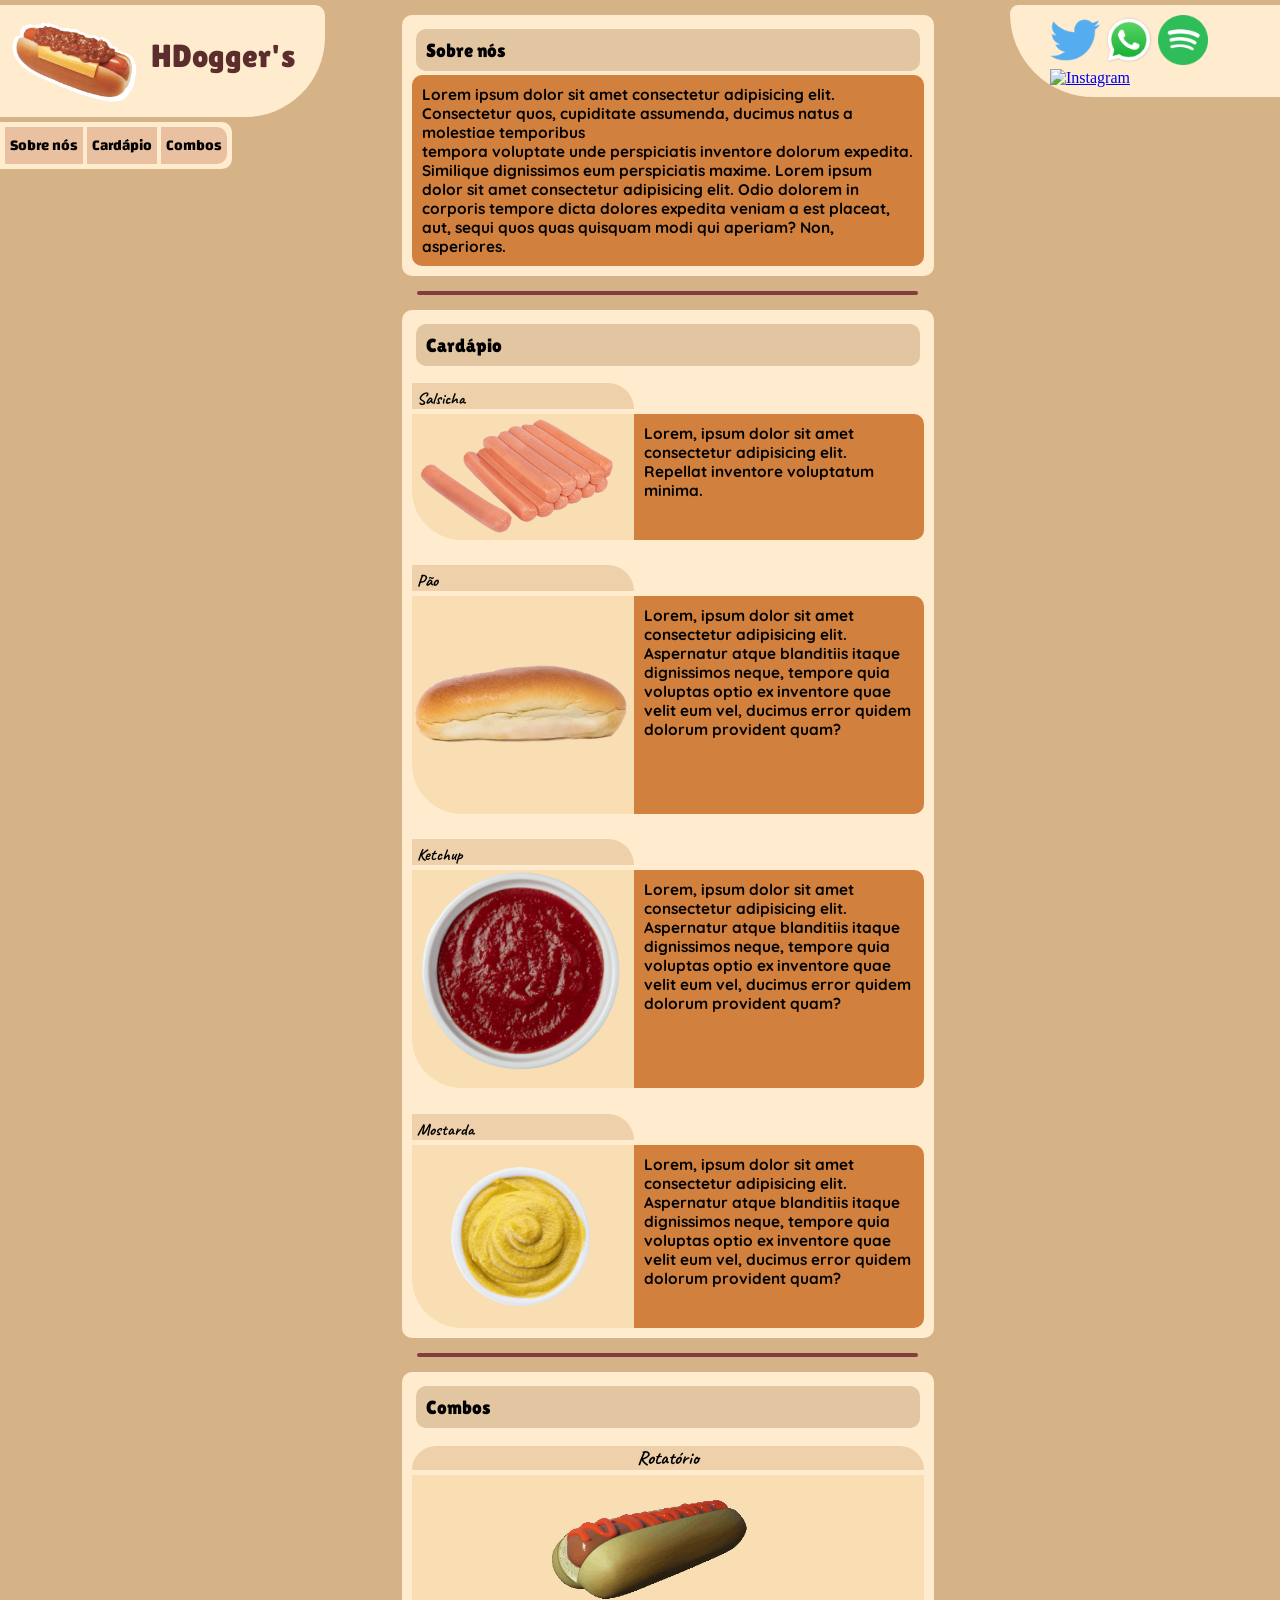
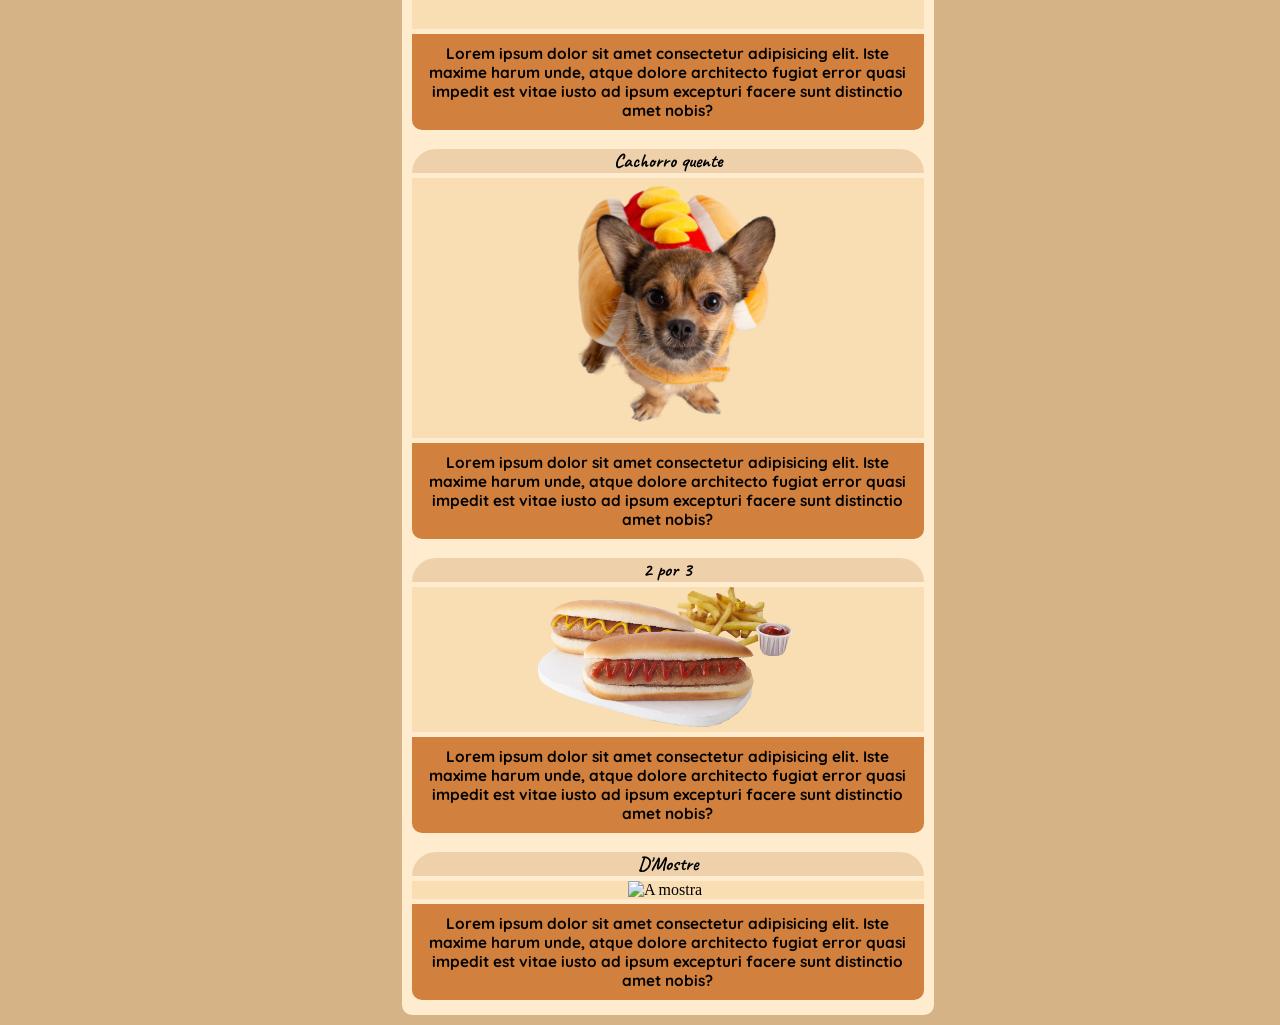
==== index.html @ cad0a974 "Mudando os nomes" ====
<!DOCTYPE html>
<html lang="pt-br">

<head>
    <meta charset="UTF-8" />
    <meta name="viewport" content="width=device-width, initial-scale=1.0" />

    <link rel="stylesheet" href="./Main.css" />
    <link rel="stylesheet" href="./Stylesheets/Header.css" />
    <link rel="stylesheet" href="./Stylesheets/Section.css" />
    <link rel="stylesheet" href="./Stylesheets/Redirects.css" />
    <link rel="stylesheet" href="./Stylesheets/Cardapio.css" />
    <link rel="stylesheet" href="./Stylesheets/Combos.css" />

    <title>HDogs!</title>

    <link rel="preconnect" href="https://fonts.googleapis.com" />
    <link rel="preconnect" href="https://fonts.gstatic.com" crossorigin />
    <link
        href="https://fonts.googleapis.com/css2?family=Bungee&family=Bungee+Spice&family=Caveat:wght@500;700&family=Changa:wght@200&family=Lilita+One&family=Quicksand:wght@300&family=Vina+Sans&display=swap"
        rel="stylesheet" />
</head>

<body>
    <header>
        <div class="container">
            <!-- Cartão da esquerda(Nome) -->
            <div class="containerL">
                <div>
                    <h1>
                        <img src="./Images/hotdog woble.gif" alt="Chorrinho dançante" />
                        <p>HDogger's</p>
                    </h1>
                    <!-- <hr> -->
                    <ul id="redirects">
                        <li id="Int">
                            <a href="#Intro" title="Quem somos">Sobre nós</a>
                        </li>

                        <li><a href="#Menu" title="Cardápio">Cardápio</a></li>

                        <li id="Comb"><a href="#Combos" title="Combos">Combos</a></li>
                    </ul>
                </div>
            </div>

            <!-- Catão do meio -->
            <div class="middle">
                
                <!-- Sobre nós -->
                <section id="Intro">
                    <div class="container">
                        <h2>Sobre nós</h2>
                        <p>
                            Lorem ipsum dolor sit amet consectetur adipisicing elit.
                            Consectetur quos, cupiditate assumenda, ducimus natus a
                            molestiae temporibus <br />
                            tempora voluptate unde perspiciatis inventore dolorum expedita.
                            Similique dignissimos eum perspiciatis maxime. Lorem ipsum dolor
                            sit amet consectetur adipisicing elit. Odio dolorem in corporis
                            tempore dicta dolores expedita veniam a est placeat, aut, sequi
                            quos quas quisquam modi qui aperiam? Non, asperiores.
                        </p>
                    </div>
                </section>

                <hr />

                <!-- Cardápio -->
                <section id="Menu" class="cardap">
                    <div class="container">
                        <h2>Cardápio</h2>
                        <!-- Salsicha -->
                        <article id="salsicha">
                            <header>
                                <h3>Salsicha</h3>
                            </header>
                            <div class="Menu">
                                <img src="./Images/Salsicha.png" alt="salsichas" />
                                <p>
                                    Lorem, ipsum dolor sit amet consectetur adipisicing elit.
                                    Repellat inventore voluptatum minima.
                                </p>
                            </div>
                        </article>

                        <!-- Pão -->
                        <article id="pao">
                            <header>
                                <h3>Pão</h3>
                            </header>
                            <div class="Menu">
                                <img src="./Images/Bun.png" alt="salsichas" />
                                <p>
                                    Lorem, ipsum dolor sit amet consectetur adipisicing elit.
                                    Aspernatur atque blanditiis itaque dignissimos neque,
                                    tempore quia voluptas optio ex inventore quae velit eum vel,
                                    ducimus error quidem dolorum provident quam?
                                </p>
                            </div>
                        </article>

                        <!-- Ketchup -->
                        <article id="ketchup">
                            <header>
                                <h3>Ketchup</h3>
                            </header>
                            <div class="Menu">
                                <img src="./Images/Ketchup.png" alt="salsichas" />
                                <p>
                                    Lorem, ipsum dolor sit amet consectetur adipisicing elit.
                                    Aspernatur atque blanditiis itaque dignissimos neque,
                                    tempore quia voluptas optio ex inventore quae velit eum vel,
                                    ducimus error quidem dolorum provident quam?
                                </p>
                            </div>
                        </article>

                        <!-- Mostard -->
                        <article id="mostarda">
                            <header>
                                <h3>Mostarda</h3>
                            </header>
                            <div class="Menu">
                                <img src="./Images/Mustrd.png" alt="salsichas" />
                                <p>
                                    Lorem, ipsum dolor sit amet consectetur adipisicing elit.
                                    Aspernatur atque blanditiis itaque dignissimos neque,
                                    tempore quia voluptas optio ex inventore quae velit eum vel,
                                    ducimus error quidem dolorum provident quam?
                                </p>
                            </div>
                        </article>
                    </div>
                </section>

                <hr />

                <!-- Combos -->
                <section id="Combos" class="comb">
                    <div class="container">
                        <h2>Combos</h2>

                        <!-- Rotatório -->
                        <article>
                            <h3>Rotatório</h3>
                            <nav>
                                <img src="./Images/hotdog spin.gif" alt="gira gira" />
                            </nav>

                            <p>
                                Lorem ipsum dolor sit amet consectetur adipisicing elit. Iste
                                maxime harum unde, atque dolore architecto fugiat error quasi
                                impedit est vitae iusto ad ipsum excepturi facere sunt
                                distinctio amet nobis?
                            </p>
                        </article>

                        <!-- Cachorro -->
                        <article>
                            <h3>Cachorro quente</h3>
                            <nav>
                                <img src="./Images/Cachorro quente.png" alt="doguinho" />
                            </nav>

                            <p>
                                Lorem ipsum dolor sit amet consectetur adipisicing elit. Iste
                                maxime harum unde, atque dolore architecto fugiat error quasi
                                impedit est vitae iusto ad ipsum excepturi facere sunt
                                distinctio amet nobis?
                            </p>
                        </article>

                        <!-- 2 por 3 -->
                        <article>
                            <h3>2 por 3</h3>
                            <nav>
                                <img src="./Images/2 dog por 3.png" alt="2 dogs 1 batata" />
                            </nav>

                            <p>
                                Lorem ipsum dolor sit amet consectetur adipisicing elit. Iste
                                maxime harum unde, atque dolore architecto fugiat error quasi
                                impedit est vitae iusto ad ipsum excepturi facere sunt
                                distinctio amet nobis?
                            </p>
                        </article>

                        <!-- D'mostre -->
                        <article>
                            <h3>D'Mostre</h3>
                            <nav><img src="./Images/A mostra.png" alt="A mostra" /></nav>

                            <p>
                                Lorem ipsum dolor sit amet consectetur adipisicing elit. Iste
                                maxime harum unde, atque dolore architecto fugiat error quasi
                                impedit est vitae iusto ad ipsum excepturi facere sunt
                                distinctio amet nobis?
                            </p>
                        </article>
                    </div>
                </section>
            </div>

            <!-- Cartão da direita(Logos) -->
            <div class="containerR">
                <ul id="logos">
                    <a href="https://twitter.com/DebonWhite"><img src="./Images/Twitter.png" alt="Twitter" /></a>
                    <a href="https://web.whatsapp.com"><img src="./Images/Whataspp.png" alt="Whatsapp" /></a>
                    <a href="https://open.spotify.com/intl-pt/track/34U82RNQC3EEGr9mMdAte1?si=02442ceb8cf44ec6"><img
                            src="./Images/Spotify.png" alt="Spotify" /></a>
                    <a href="https://www.instagram.com"><img src="./Images/Instagram.png" alt="Instagram" /></a>
                </ul>
            </div>
        </div>
    </header>
</body>

</html>
---- Main.css ----
:root {
    /*Miscellaneous*/
    --cards: #ffebcd;
}

body {
    /*Box model stuff*/
    margin: 0px;
    margin-top: 5px;
    background-color: #d6b386;
    /*Miscellaneous*/
    overflow-x: hidden;
}

.container {
    /*Display stuff*/
    display: inline-flex;
    justify-content: space-between;
    /*Box model stuff*/
    width: 100vw;
}

hr {
    /*Box model stuff*/
    margin: 5px;
    border: 2px solid rgba(92, 12, 32, 0.699);
    border-radius: 10px;
    width: 90%;
    align-self: center;
}
---- Stylesheets/Header.css ----
.containerL img {
    /*Box model stuff*/
    width: 150px;
    /*Miscellaneous*/
    cursor: pointer;
}

header #logos img {
    /*Box model stuff*/
    width: 50px;
    /*Miscellaneous*/
    cursor: pointer;
}

header #logos img:hover {
    /*Manipulations stuff*/
    filter: saturate(3);
}

header ul#logos {
    /*Positioning stuff*/
    position: sticky;
    top: 0;
    /*Box model stuff*/
    width: 230px;
    margin: 0px;
    padding-bottom: 10px;
    padding-top: 10px;
    border-radius: 10px 0px 0px 100px;
    background-color: var(--cards);
    /*Miscellaneous*/
    /* mantem o negócio em cima */
}

.containerL div {
    /*Display stuff*/
    display: flex;
    flex-direction: column;
    /*Positioning stuff*/
    position: sticky;
    top: 0;
}

header h1 {
    /*Display stuff*/
    display: flex;
    align-content: space-between;
    justify-content: center;
    /*Box model stuff*/
    width: 325px;
    margin-bottom: 0px;
    margin-top: 0px;
    border-radius: 0px 10px 80px 0px;
    background-color: var(--cards);
    /*Typography stuff*/
    font-family: 'Lilita One', cursive;
    font-weight: 100;
    text-align: center;
    color: rgb(92, 45, 45);
}

h1 p {
    /*Box model stuff*/
    margin-right: 30px;
}
---- Stylesheets/Section.css ----
section>.container {
    /*Display stuff*/
    display: inline-block;
    /*Box model stuff*/
    width: 40vw;
    margin: 10px;
    border: 10px solid var(--cards);
    border-radius: 10px;
    background-color: var(--cards);
}

.middle h2 {
    /*Box model stuff*/
    margin: 4px;
    padding: 10px;
    border-radius: 10px;
    background-color: rgb(226, 197, 161);
    /*Typography stuff*/
    font-family: 'lilita one', cursive;
    font-size: 1.5vw;
    font-weight: 100;
}

.container>p,
.cardap p,
.comb p {
    /*Box model stuff*/
    margin: auto;
    padding: 10px;
    border-radius: 10px;
    background-color: rgb(209, 128, 62);
    /*Typography stuff*/
    font-family: 'Quicksand', sans-serif;
    font-size: 1.2vw;
    font-weight: bold;
}

.middle {
    /*Display stuff*/
    display: flex;
    flex-direction: column;
    flex-wrap: wrap;
    /*Miscellaneous*/
    /* controls the middle section */
}
---- Stylesheets/Redirects.css ----
.containerL ul {
    /*Box model stuff*/
    width: fit-content;
    margin-top: 5px;
    padding: 0px;
    border: 5px solid var(--cards);
    border-radius: 0px 10px 10px 0px;
    background-color: var(--cards);
}

#redirects li {
    /*Display stuff*/
    display: inline-flex;
    /*Box model stuff*/
    padding: 5px;
    background-color: rgb(233, 193, 160);
    /*Typography stuff*/
    font-family: 'changa', sans-serif;
    font-size: 15px;
    font-weight: bolder;
    /*Miscellaneous*/
    cursor: pointer;
}

#redirects li:hover {
    /*Box model stuff*/
    background-color: rgb(153, 114, 63);
}

#Comb {
    /*Box model stuff*/
    border-radius: 0px 10px 10px 0px;
}

#redirects a {
    /*Typography stuff*/
    text-decoration: none;
    color: black;
}
---- Stylesheets/Cardapio.css ----
.cardap article {
    /*Box model stuff*/
    margin-bottom: 2vw;
}

.cardap article p {
    /*Box model stuff*/
    margin: 0px;
    border-radius: 0px 10px 10px 0px;
}

.cardap h3{
    /*Box model stuff*/
    width: 17vw;
    margin-bottom: 5px;
    padding-left: 5px;
    padding-top: 5px;
    border-radius: 0px 40px 0px 0px;
    background-color: rgba(216, 173, 123, 0.432);
    /*Typography stuff*/
    font-family: 'Caveat', cursive;
    font-size: 1.3vw;
}

.cardap img {
    /*Box model stuff*/
    max-width: 17vw;
    height: 100%;
    padding-right: 5px;
    border-radius: 0px 0px 0px 50px;
    background-color: rgba(219, 153, 52, 0.171);
}

.Menu {
    /*Display stuff*/
    display: flex;
}

#mostarda{
    margin-bottom: 0px;
}
---- Stylesheets/Combos.css ----
.comb article{
    display: flex;
    flex-direction: column;
    flex-wrap: nowrap;
    text-align: center;
    margin-bottom: 5px;
}

.comb h3{
    margin-top: 14px;
    margin-bottom: 0px;
    font-size: 1.5vw;
    font-family: 'Caveat', cursive;
    background-color: rgba(216, 173, 123, 0.432);
    border-radius: 50px 50px 0px 0px;
}
.comb article nav{
    /*Box model stuff*/
    margin-top: 5px;
    margin-bottom: 5px;
    padding-right: 5px;
    background-color: rgba(219, 153, 52, 0.171);
}

.comb img{
    max-width: 20vw;
    max-height: 20vw;
}

.comb article p{
    border-radius: 0px 0px 10px 10px;
}
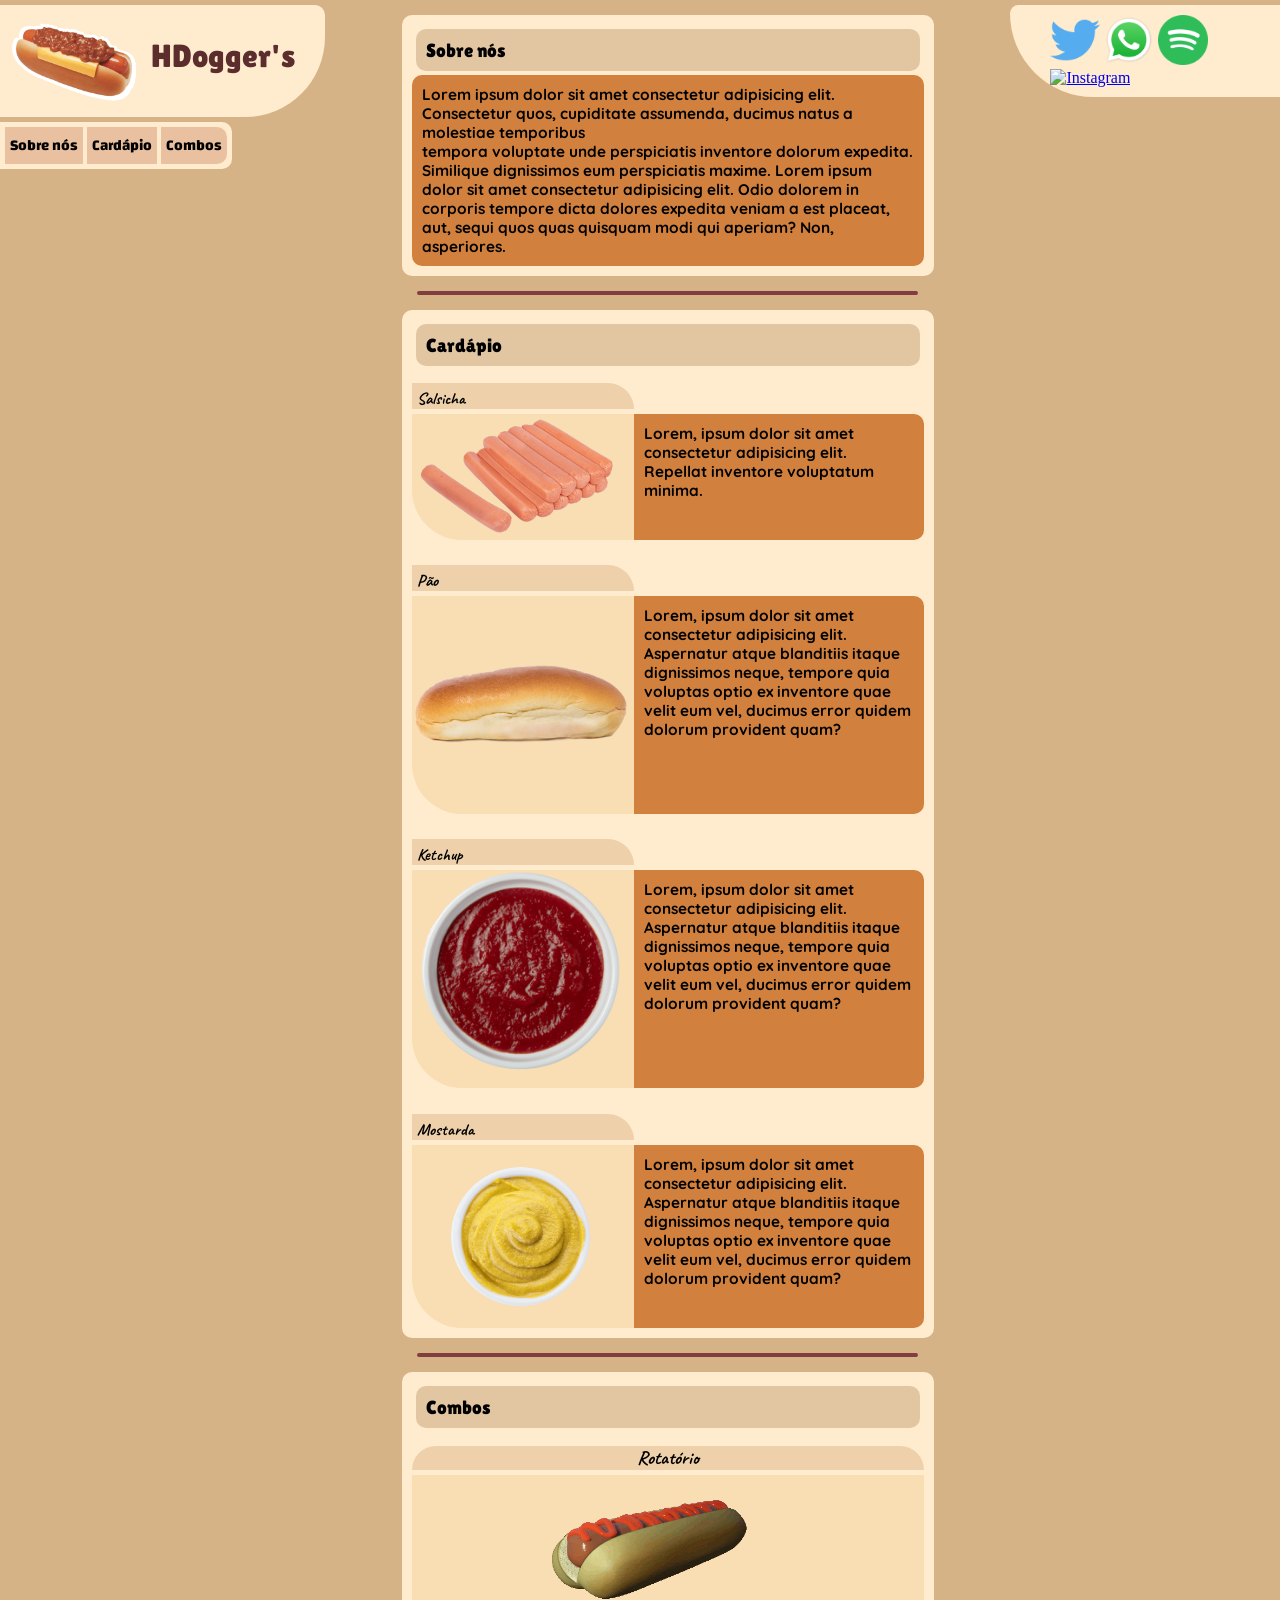
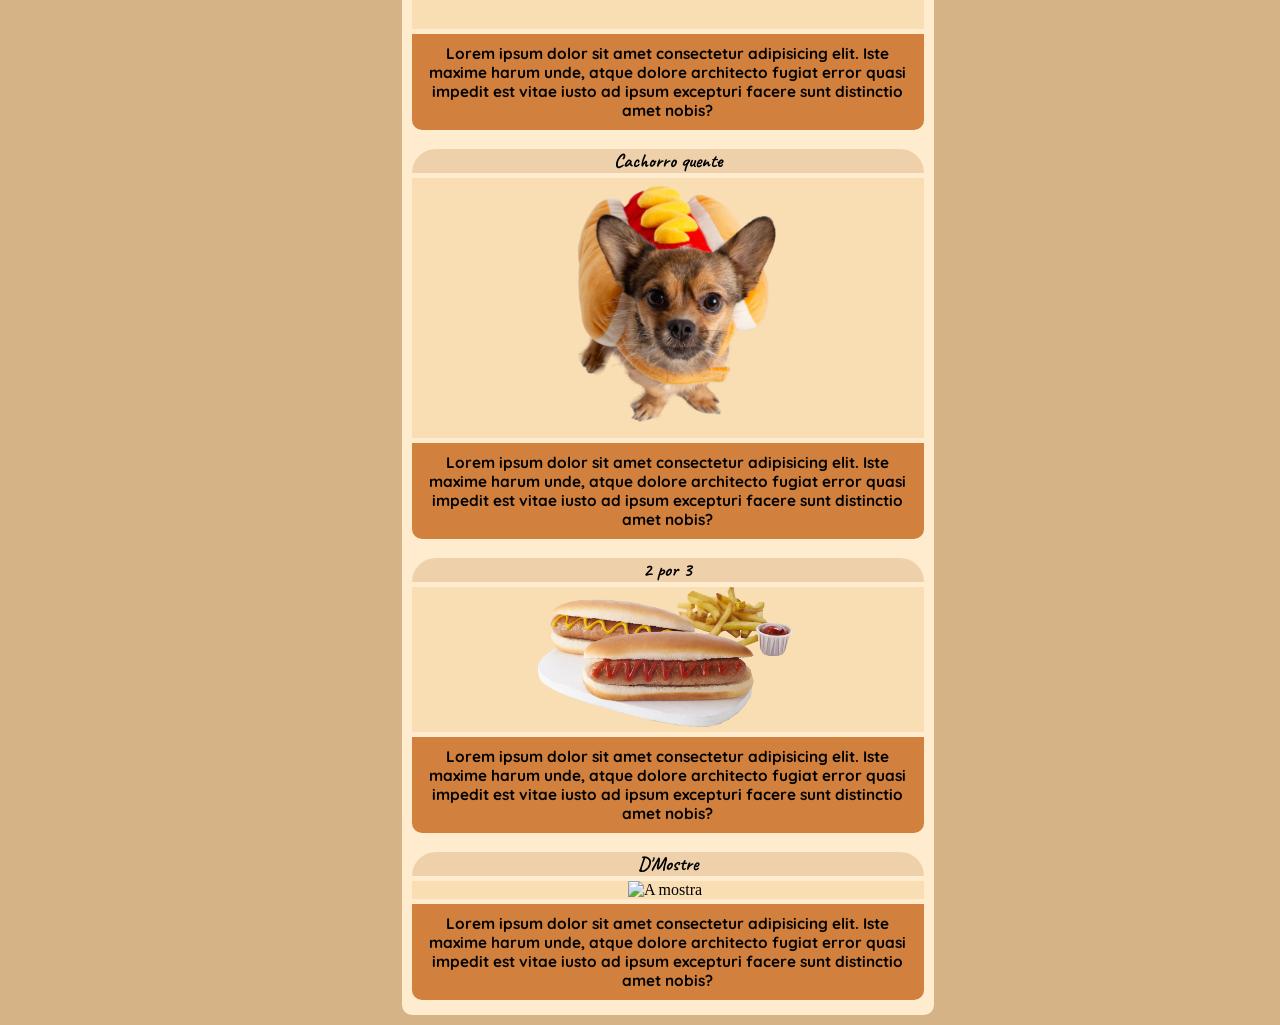
==== commit 48fedaa7: "Adding a thumbnail?" ====
--- a/index.html
+++ b/index.html
@@ -14,6 +14,7 @@
 
     <title>HDogs!</title>
 
+    <link rel="image_src" href="./Images/hjdoggo.png" />
     <link rel="preconnect" href="https://fonts.googleapis.com" />
     <link rel="preconnect" href="https://fonts.gstatic.com" crossorigin />
     <link
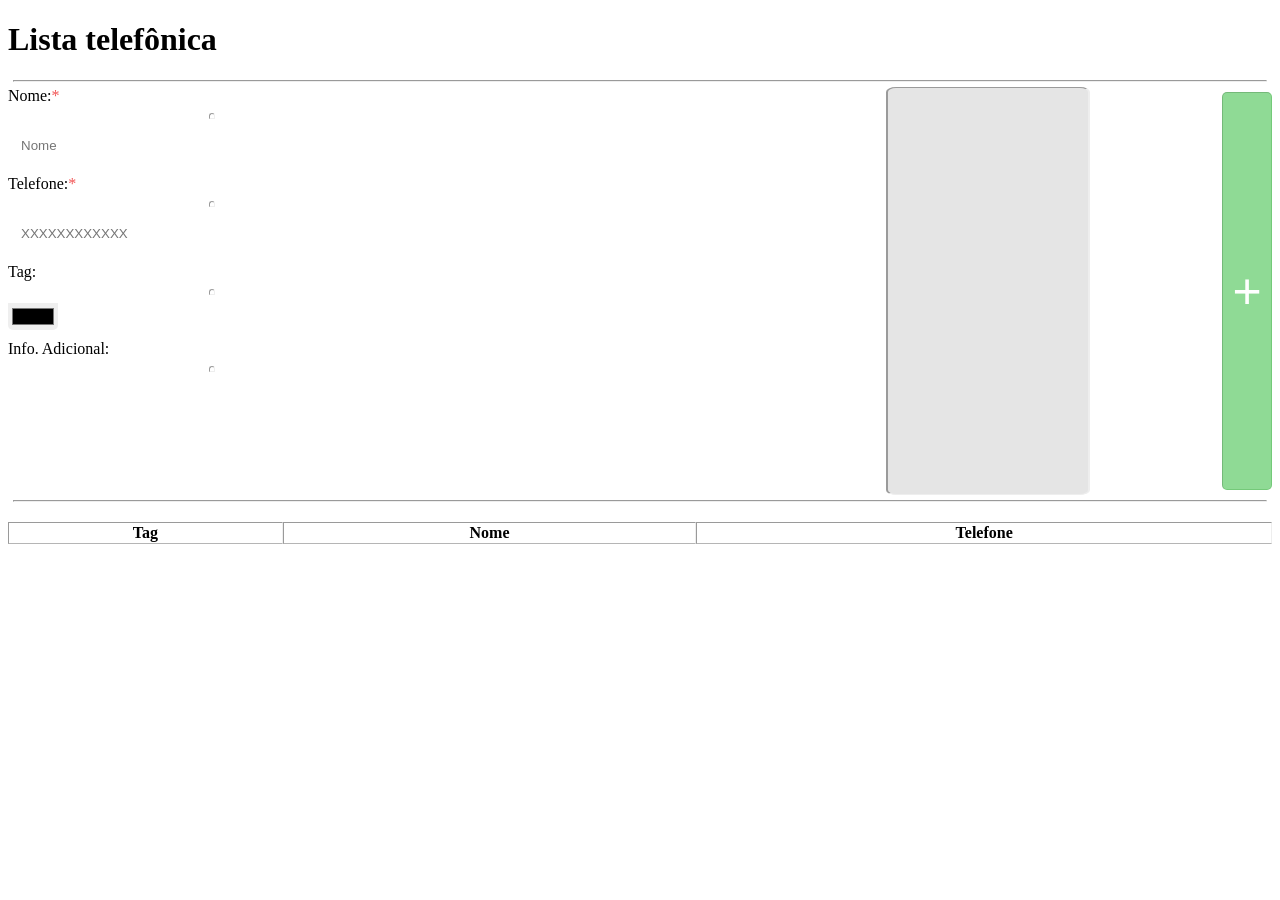
==== commit 1855196a: "Mundando o nome" ====
--- a/index.html
+++ b/index.html
@@ -1,220 +1,87 @@
 <!DOCTYPE html>
-<html lang="pt-br">
+<html lang="pr-br">
 
 <head>
-    <meta charset="UTF-8" />
-    <meta name="viewport" content="width=device-width, initial-scale=1.0" />
+    <meta charset="UTF-8">
+    <meta name="viewport" content="width=device-width, initial-scale=1.0">
+    <title>Telefones</title>
 
-    <link rel="stylesheet" href="./Main.css" />
-    <link rel="stylesheet" href="./Stylesheets/Header.css" />
-    <link rel="stylesheet" href="./Stylesheets/Section.css" />
-    <link rel="stylesheet" href="./Stylesheets/Redirects.css" />
-    <link rel="stylesheet" href="./Stylesheets/Cardapio.css" />
-    <link rel="stylesheet" href="./Stylesheets/Combos.css" />
+    <link rel="stylesheet" href="./main.css">
+    <link rel="stylesheet" href="./Stylesheets/inputSheet.css">
+    <link rel="stylesheet" href="./Stylesheets/listSheet.css">
 
-    <title>HDogs!</title>
-
-    <link rel="image_src" href="./Images/hjdoggo.png" />
-    <link rel="preconnect" href="https://fonts.googleapis.com" />
-    <link rel="preconnect" href="https://fonts.gstatic.com" crossorigin />
-    <link
-        href="https://fonts.googleapis.com/css2?family=Bungee&family=Bungee+Spice&family=Caveat:wght@500;700&family=Changa:wght@200&family=Lilita+One&family=Quicksand:wght@300&family=Vina+Sans&display=swap"
-        rel="stylesheet" />
+    <link rel="preconnect" href="https://fonts.googleapis.com">
+    <link rel="preconnect" href="https://fonts.gstatic.com" crossorigin>
+    <link href="https://fonts.googleapis.com/css2?family=Dosis:wght@200;300;400;500;600;700;800&display=swap"
+        rel="stylesheet">
 </head>
 
 <body>
-    <header>
-        <div class="container">
-            <!-- Cartão da esquerda(Nome) -->
-            <div class="containerL">
-                <div>
-                    <h1>
-                        <img src="./Images/hotdog woble.gif" alt="Chorrinho dançante" />
-                        <p>HDogger's</p>
-                    </h1>
-                    <!-- <hr> -->
-                    <ul id="redirects">
-                        <li id="Int">
-                            <a href="#Intro" title="Quem somos">Sobre nós</a>
-                        </li>
+    <div class="container">
+        <header>
+            <h1>Lista telefônica</h1>
+        </header>
+        <hr>
 
-                        <li><a href="#Menu" title="Cardápio">Cardápio</a></li>
+        <!-- Lista -->
+        <div class="div-forma">
 
-                        <li id="Comb"><a href="#Combos" title="Combos">Combos</a></li>
-                    </ul>
+            <!-- Os inputs -->
+            <form id="submit-form">
+
+                <!-- Nome -->
+                <div class="name-input">
+                    <label for="nome">Nome:<span class="red">*</span></label>
+                    <hr>
+                    <input type="text" placeholder="Nome" id="nome" required>
                 </div>
-            </div>
 
-            <!-- Catão do meio -->
-            <div class="middle">
-                
-                <!-- Sobre nós -->
-                <section id="Intro">
-                    <div class="container">
-                        <h2>Sobre nós</h2>
-                        <p>
-                            Lorem ipsum dolor sit amet consectetur adipisicing elit.
-                            Consectetur quos, cupiditate assumenda, ducimus natus a
-                            molestiae temporibus <br />
-                            tempora voluptate unde perspiciatis inventore dolorum expedita.
-                            Similique dignissimos eum perspiciatis maxime. Lorem ipsum dolor
-                            sit amet consectetur adipisicing elit. Odio dolorem in corporis
-                            tempore dicta dolores expedita veniam a est placeat, aut, sequi
-                            quos quas quisquam modi qui aperiam? Non, asperiores.
-                        </p>
-                    </div>
-                </section>
+                <!-- Telefone -->
+                <div class="name-input">
+                    <label for="tel">Telefone:<span class="red">*</span></label>
+                    <hr>
+                    <input type="tel" placeholder="XXXXXXXXXXXX" id="tel" required>
+                    <p class="som-num" id="onlyNumbers">Somente números ! ! </p>
+                </div>
 
-                <hr />
+                <!-- Tag -->
+                <div class="name-input">
+                    <label for="tag">Tag:</label>
+                    <hr>
+                    <input type="color" name="tag" id="tag" required>
+                </div>
 
-                <!-- Cardápio -->
-                <section id="Menu" class="cardap">
-                    <div class="container">
-                        <h2>Cardápio</h2>
-                        <!-- Salsicha -->
-                        <article id="salsicha">
-                            <header>
-                                <h3>Salsicha</h3>
-                            </header>
-                            <div class="Menu">
-                                <img src="./Images/Salsicha.png" alt="salsichas" />
-                                <p>
-                                    Lorem, ipsum dolor sit amet consectetur adipisicing elit.
-                                    Repellat inventore voluptatum minima.
-                                </p>
-                            </div>
-                        </article>
+                <!-- Descrição -->
+                <div class="name-input">
+                    <label for="desc">Info. Adicional:</label>
+                    <hr>
+                    <textarea name="Descrição" id="desc" cols="45" rows="5"></textarea>
+                </div>
 
-                        <!-- Pão -->
-                        <article id="pao">
-                            <header>
-                                <h3>Pão</h3>
-                            </header>
-                            <div class="Menu">
-                                <img src="./Images/Bun.png" alt="salsichas" />
-                                <p>
-                                    Lorem, ipsum dolor sit amet consectetur adipisicing elit.
-                                    Aspernatur atque blanditiis itaque dignissimos neque,
-                                    tempore quia voluptas optio ex inventore quae velit eum vel,
-                                    ducimus error quidem dolorum provident quam?
-                                </p>
-                            </div>
-                        </article>
+            </form>
 
-                        <!-- Ketchup -->
-                        <article id="ketchup">
-                            <header>
-                                <h3>Ketchup</h3>
-                            </header>
-                            <div class="Menu">
-                                <img src="./Images/Ketchup.png" alt="salsichas" />
-                                <p>
-                                    Lorem, ipsum dolor sit amet consectetur adipisicing elit.
-                                    Aspernatur atque blanditiis itaque dignissimos neque,
-                                    tempore quia voluptas optio ex inventore quae velit eum vel,
-                                    ducimus error quidem dolorum provident quam?
-                                </p>
-                            </div>
-                        </article>
+            <!-- Retangulo atras do botâo -->
+            <div class="rectangle"></div>
 
-                        <!-- Mostard -->
-                        <article id="mostarda">
-                            <header>
-                                <h3>Mostarda</h3>
-                            </header>
-                            <div class="Menu">
-                                <img src="./Images/Mustrd.png" alt="salsichas" />
-                                <p>
-                                    Lorem, ipsum dolor sit amet consectetur adipisicing elit.
-                                    Aspernatur atque blanditiis itaque dignissimos neque,
-                                    tempore quia voluptas optio ex inventore quae velit eum vel,
-                                    ducimus error quidem dolorum provident quam?
-                                </p>
-                            </div>
-                        </article>
-                    </div>
-                </section>
+            <!-- Botão -->
+            <button type="submit" form="submit-form" id="botn">+</button>
+        </div>
 
-                <hr />
+        <hr>
 
-                <!-- Combos -->
-                <section id="Combos" class="comb">
-                    <div class="container">
-                        <h2>Combos</h2>
-
-                        <!-- Rotatório -->
-                        <article>
-                            <h3>Rotatório</h3>
-                            <nav>
-                                <img src="./Images/hotdog spin.gif" alt="gira gira" />
-                            </nav>
-
-                            <p>
-                                Lorem ipsum dolor sit amet consectetur adipisicing elit. Iste
-                                maxime harum unde, atque dolore architecto fugiat error quasi
-                                impedit est vitae iusto ad ipsum excepturi facere sunt
-                                distinctio amet nobis?
-                            </p>
-                        </article>
-
-                        <!-- Cachorro -->
-                        <article>
-                            <h3>Cachorro quente</h3>
-                            <nav>
-                                <img src="./Images/Cachorro quente.png" alt="doguinho" />
-                            </nav>
-
-                            <p>
-                                Lorem ipsum dolor sit amet consectetur adipisicing elit. Iste
-                                maxime harum unde, atque dolore architecto fugiat error quasi
-                                impedit est vitae iusto ad ipsum excepturi facere sunt
-                                distinctio amet nobis?
-                            </p>
-                        </article>
-
-                        <!-- 2 por 3 -->
-                        <article>
-                            <h3>2 por 3</h3>
-                            <nav>
-                                <img src="./Images/2 dog por 3.png" alt="2 dogs 1 batata" />
-                            </nav>
-
-                            <p>
-                                Lorem ipsum dolor sit amet consectetur adipisicing elit. Iste
-                                maxime harum unde, atque dolore architecto fugiat error quasi
-                                impedit est vitae iusto ad ipsum excepturi facere sunt
-                                distinctio amet nobis?
-                            </p>
-                        </article>
-
-                        <!-- D'mostre -->
-                        <article>
-                            <h3>D'Mostre</h3>
-                            <nav><img src="./Images/A mostra.png" alt="A mostra" /></nav>
-
-                            <p>
-                                Lorem ipsum dolor sit amet consectetur adipisicing elit. Iste
-                                maxime harum unde, atque dolore architecto fugiat error quasi
-                                impedit est vitae iusto ad ipsum excepturi facere sunt
-                                distinctio amet nobis?
-                            </p>
-                        </article>
-                    </div>
-                </section>
-            </div>
-
-            <!-- Cartão da direita(Logos) -->
-            <div class="containerR">
-                <ul id="logos">
-                    <a href="https://twitter.com/DebonWhite"><img src="./Images/Twitter.png" alt="Twitter" /></a>
-                    <a href="https://web.whatsapp.com"><img src="./Images/Whataspp.png" alt="Whatsapp" /></a>
-                    <a href="https://open.spotify.com/intl-pt/track/34U82RNQC3EEGr9mMdAte1?si=02442ceb8cf44ec6"><img
-                            src="./Images/Spotify.png" alt="Spotify" /></a>
-                    <a href="https://www.instagram.com"><img src="./Images/Instagram.png" alt="Instagram" /></a>
-                </ul>
-            </div>
-        </div>
-    </header>
+        <table>
+            <thead>
+                <th>Tag</th>
+                <th>Nome</th>
+                <th>Telefone</th>
+            </thead>
+            <tbody style="max-height: 20px">
+            </tbody>
+        </table>
+    </div>
+    <script src="./main.js"></script>
+    <br><br><br><br><br><br>
+    
 </body>
 
 </html>
--- a/Stylesheets/inputSheet.css
+++ b/Stylesheets/inputSheet.css
@@ -0,0 +1,102 @@
+.rectangle {
+    transform: scaleX(2);
+    padding-left: 100px;
+    position: relative;
+    left: 13%;
+    z-index: -1;
+}
+
+.red {
+    color: rgb(241, 84, 84);
+}
+
+.som-num {
+    background-color: #d44343ad;
+    border-color: #fccbcb;
+    border-style: inset;
+    border-width: 1px;
+    border-radius: 5px;
+    padding: 2px;
+}
+
+.rectangle,
+.desc,
+::-webkit-scrollbar-track,
+::-webkit-scrollbar-thumb{
+    border-style: inset;
+    border-width: 1px;
+    border-radius: 5px;
+    background-color: rgba(0, 0, 0, 0.103);
+}
+
+.div-forma {
+    /* padding: 10px; */
+    /* border-radius: 10px; */
+    /* background-color: #7069691c; */
+    display: flex;
+    flex-direction: row;
+    justify-content: space-between;
+}
+
+.name-input {
+    display: flex;
+    flex-direction: column;
+    margin-right: 10px;
+    margin-bottom: 10px;
+}
+
+.name-input input,
+.name-input textarea,
+.name-input button {
+    border: none;
+    outline: none;
+}
+
+form hr {
+    padding: 2px;
+    border-radius: 10px 10px 0px 0px;
+}
+
+.container>hr {
+    margin: 5px;
+}
+
+button {
+    border-style: inset;
+    margin-bottom: 5px;
+    margin-top: 5px;
+    width: 50px;
+    margin-right: 0px;
+    margin-left: 0px;
+    border: 1px inset rgba(0, 128, 0, 0.185);
+    /* cursor: pointer; */
+    background-color: rgb(143, 218, 149);
+    font-size: 50px;
+    color: white;
+    border-radius: 5px;
+}
+
+button:active{
+    background-color: rgb(100, 153, 105);
+}
+
+#desc {
+    resize: none;
+    width: max-content;
+    padding: 10px;
+    border: 5px solid white;
+}
+
+#nome,
+#tel,
+#desc,
+#tag {
+    border-radius: 0px 0px 5px 5px;
+}
+
+#nome,
+#tel {
+    border: 3px solid white;
+    height: 30px;
+    padding-left: 10px;
+}
--- a/Stylesheets/listSheet.css
+++ b/Stylesheets/listSheet.css
@@ -0,0 +1,29 @@
+th {
+    border-bottom: 1px rgba(0, 0, 0, 0.432);
+    border-style: inset;
+    border-width: 1px;
+}
+
+table {
+    width: 100%;
+    margin-top: 20px;
+    border-spacing: 0.5px;
+}
+
+#tag-color {
+    max-width: 100px;
+}
+
+tbody td {
+    text-align: center;
+    align-items: center;
+}
+
+.desc {
+    text-align: left;
+    overflow: auto;
+    max-width: ;
+    padding: 5px;
+    word-wrap: break-word;
+}
+
